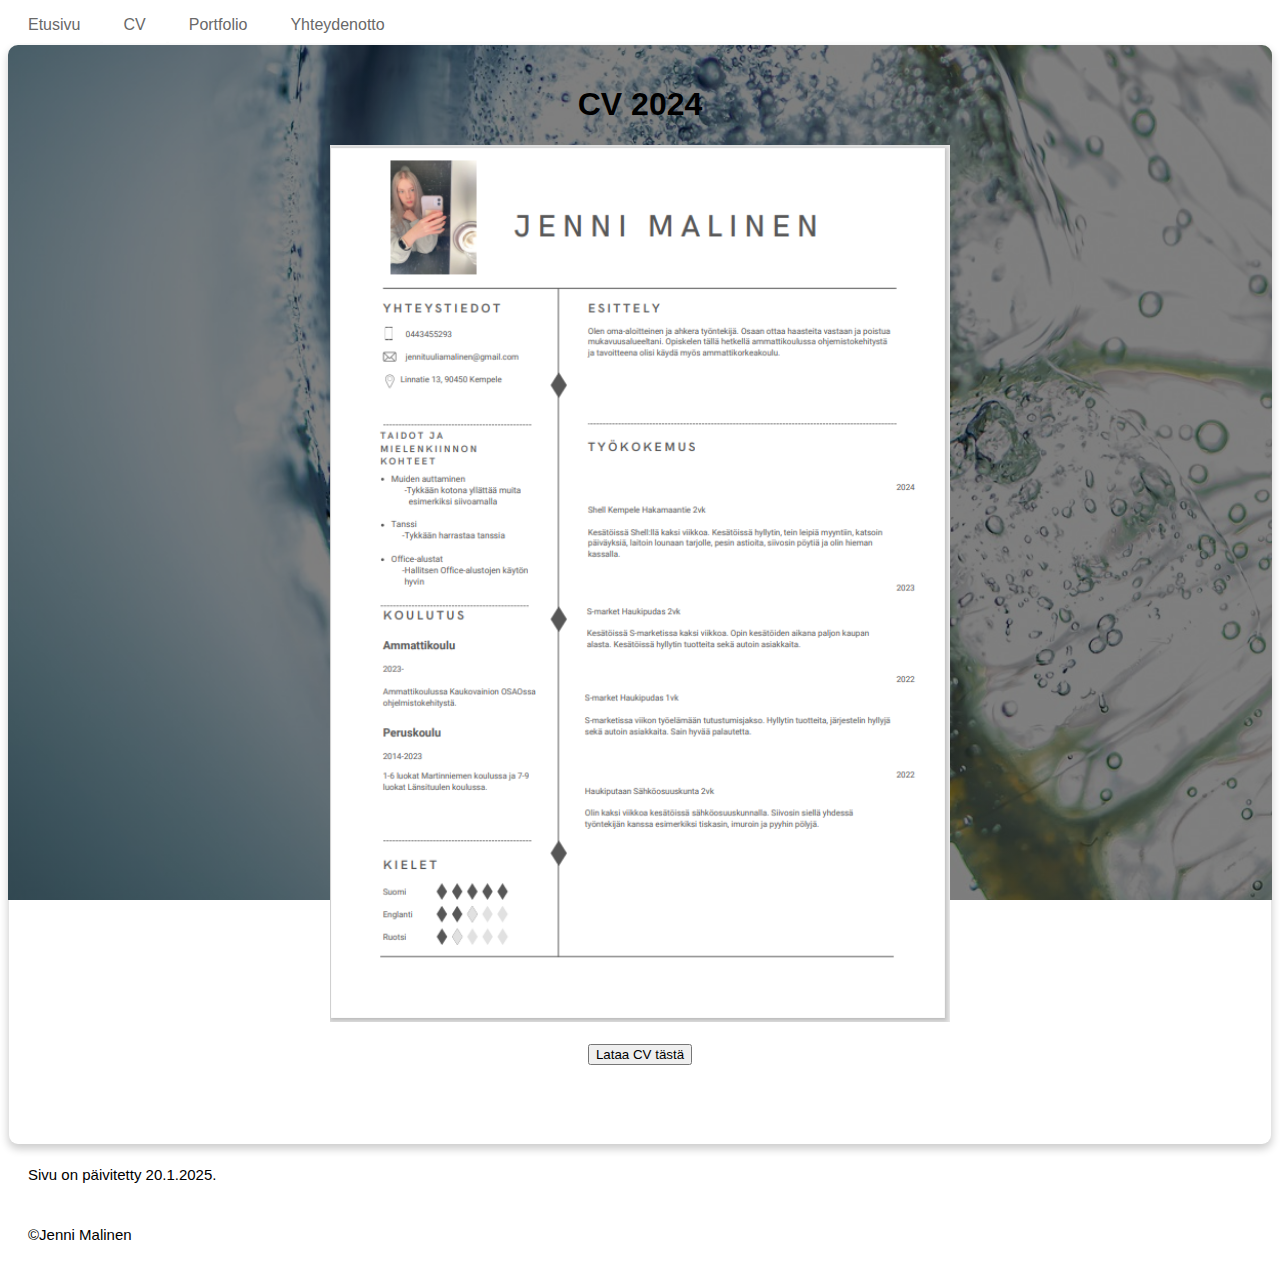
==== docs/CV.html @ 37d30946 "Siirretty tiedostot docs-kansioon" ====
<!DOCTYPE html>
<html lang="fi">
<head>
    <meta charset="UTF-8">
    <meta name="viewport" content="width=device-width, initial-scale=1.0">
    <title>CV</title>
    <link rel="icon" type="image/png" href="favicon.png">
<style>
* {
    box-sizing: border-box;
}
        
body {
    font-family: arial, Helvetica, sans-serif;
}
        
article {
    float: left;
    padding: 20px;
    width: 100%;
    background-color: #E1F0E4;
    height: 1100px;
    text-align: center;
    box-shadow: 0 4px 8px rgba(0, 0, 0, 0.2);
    border-radius: 10px;
    background-image: linear-gradient(rgba(0, 0, 0, 0.5), rgba(0, 0, 0, 0.5)), url('taustakuva.jpg');
    background-size: cover;
    background-attachment: fixed;
}
        
footer {
    background-color: white;
    padding: 0px;
    padding-left: 20px;
    color: black;
    text-align: left;
    font-size: 15px;
}

p.big {
  line-height: 4.0;
}
        
</style>
</head>
<title> Navigointivalikko </title>
<link href="tyyli.css" rel="stylesheet">
    <body>
       <nav id="nav01"></nav>
       <div id="main">
           <footer id="foot01"></footer>
        </div>
        <script src="script.js"></script>
    
<article>
    <h1>CV 2024</h1>
    <img src="cv25.png" alt="CV" width="620" height="877">
    <br></br>
    <button onclick="document.location='cv25.pdf'">Lataa CV tästä</button>
</article>

<footer>
    <p class="big">
    Sivu on päivitetty 20.1.2025.<br>
    ©Jenni Malinen<br>
    </p>
</footer>

</body>
</html>
---- docs/tyyli.css ----
body
{
background-color: white;
color: 696969;
}

H1
{
color: black;
}
p
{
color: black;
}
ul#menu {
padding: 0;
margin-bottom: 11px;
}
ul#menu li {
display: inline;
margin-right: 3px;
}
ul#menu li a{
background-color: #ffffff;
padding: 10px 20px;
text-decoration: none;
color: #696969;
border-radius: 4px 4px 0 0;
}
ul#menu li a:hover {
color: white;
background-color: black;
}
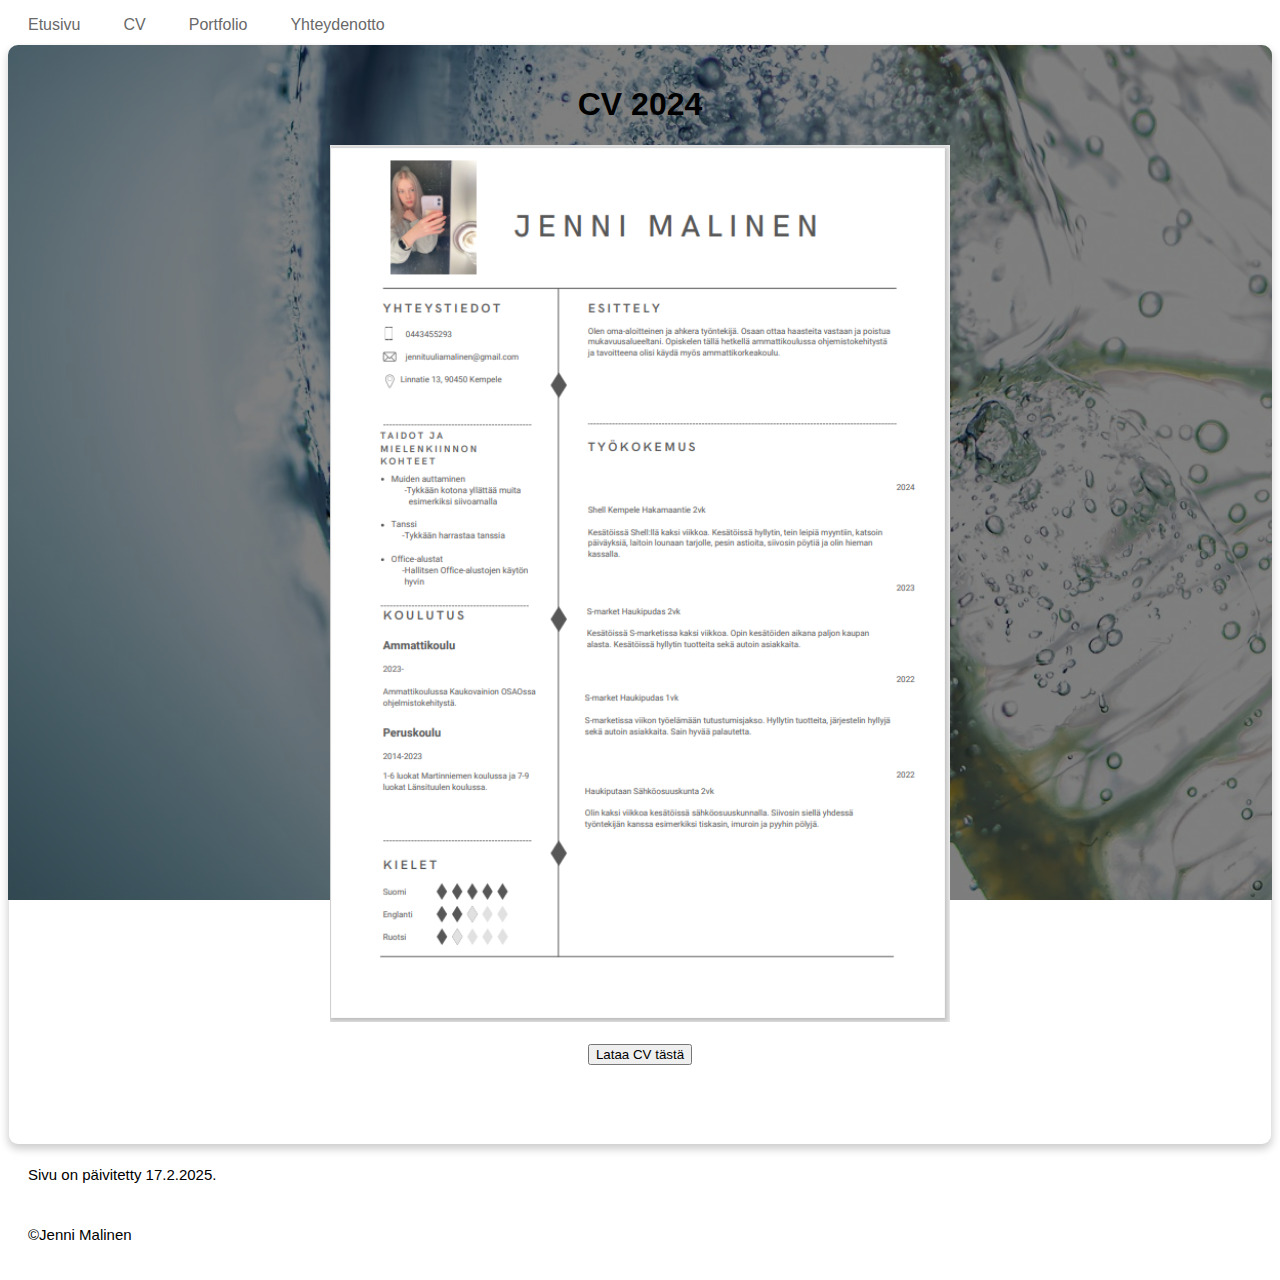
==== commit 0a2f93d2: "Päivitetty docs-kansion tiedostot" ====
--- a/docs/CV.html
+++ b/docs/CV.html
@@ -61,7 +61,7 @@
 
 <footer>
     <p class="big">
-    Sivu on päivitetty 20.1.2025.<br>
+    Sivu on päivitetty 17.2.2025.<br>
     ©Jenni Malinen<br>
     </p>
 </footer>
